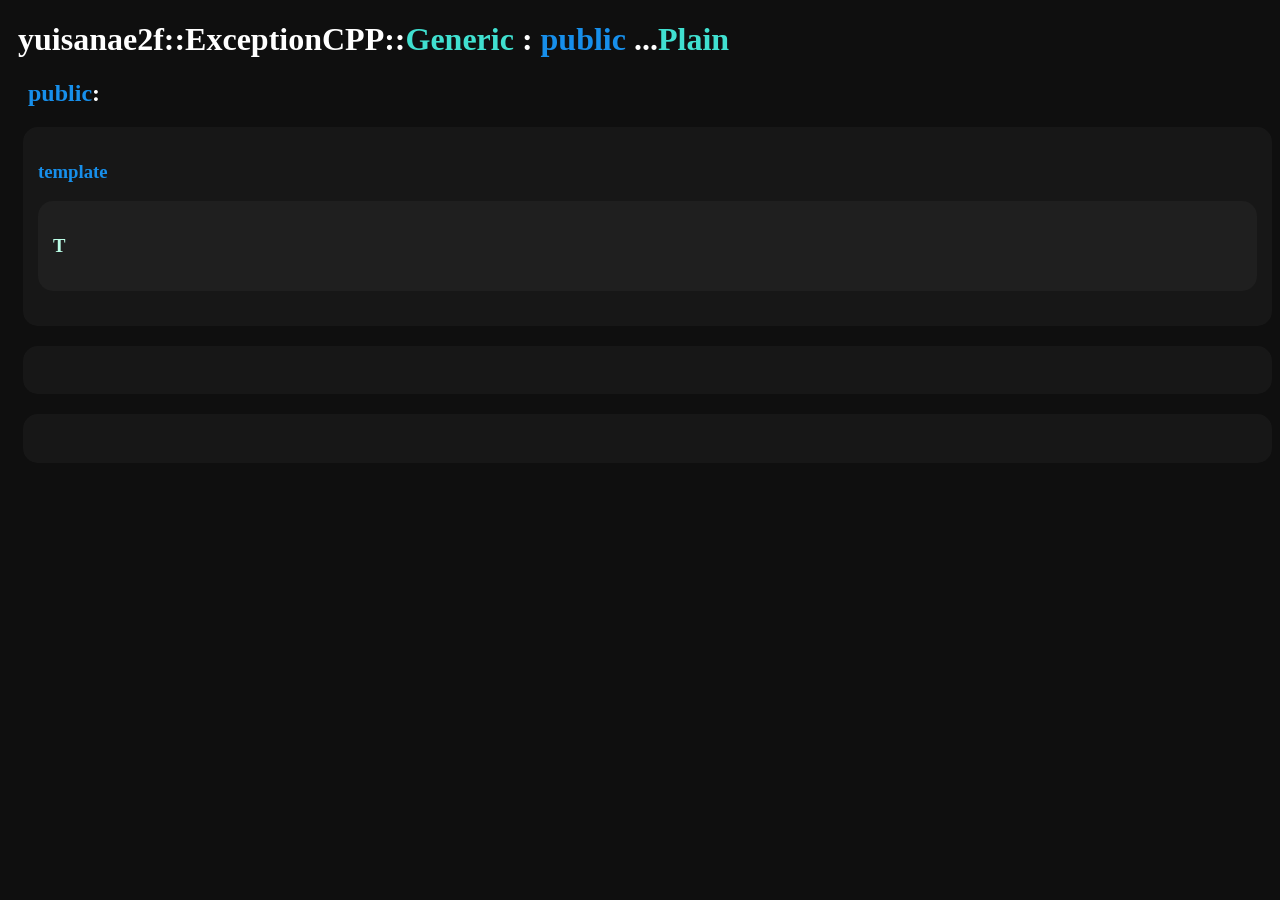
==== docs/Generic.html @ e6a26369 "/" ====
<!DOCTYPE html>
<html lang="en">
<head>
    <meta charset="UTF-8">
    <meta name="viewport" content="width=device-width, initial-scale=1.0">
    <title>Generic</title>
    <link rel="stylesheet" href="./global.css">
    <script src="./Generic.js"></script>
</head>
<body>
    <h1>
        <a href="https://yuisanae2f.github.io/YuiSanae2f/yuisanae2f.html#ExceptionCPP">yuisanae2f</a>::<a href="./index.html#Generic">ExceptionCPP</a>::<span class="class">Generic</span>
        <a href="https://yuisanae2f.github.io/YuiSanae2f/dictionary/class/extends">:</a>
        <a href="https://yuisanae2f.github.io/YuiSanae2f/dictionary/class/public.html" class="reservedKey">public</a>
        <a href="./Plain.html">...<span class="class">Plain</span></a>
    </h1>

    <h2><a href="https://yuisanae2f.github.io/YuiSanae2f/dictionary/class/public.html" class="reservedKey">public</a>:</h2>
    <div class="box indent">
        <h3 class="reservedKey">template</h3>
        <div class="box">
            <h3><a class="generic" href="https://yuisanae2f.github.io/YuiSanae2f/dictionary/generic.html?&_te=T">T</a></h3>
        </div>
    </div>

    <div class="box indent">
        <h3></h3>
    </div>

    <div class="box indent">
        <h3></h3>
    </div>
    
</body>
<script src="./Global.js"></script>
</html>
---- docs/global.css ----
html {
    background-color: rgb(15, 15, 15);
    color: #ffffff;
}

a:hover {
    text-decoration: underline;
}

a {
    text-decoration: none;
    color:#ffffff;
}

.mark {
    text-decoration: underline;
}

.comment{
    color:#668135;
}

.generic{
    color:#bcffe8;
}

.class{
    color:#40e0d0;
}

.function{
    color:#ffff00;
}

.reservedKey{
    color:#178feb;
}

.includeKey{
    color:#a9a9a9;
}

.str{
    color:#ffa500;
}

.logic{
    color:#ae09ae;
}

.arg{
    color:#a9a9a9;
}

.variable {
    color:rgb(137, 198, 255);
}

.indent {
    margin-left: 15px;
}

.box {
    padding: 15px;
    border-radius: 15px;
    margin-bottom: 20px;
    background-color: rgba(100, 100, 100, 0.1);
}

.consoleBox { background-color: rgba(23, 23, 23); }

h2 {
    margin-left: 10px;
    padding-left: 10px;
}

h1 {
    padding-left:10px;
}

.button:hover {
    text-decoration: underline;
}

.button {
    padding: 3px;
    margin: 5px;
    margin-top: 10px;
    text-align: center;
    border-radius: 13px;
    background-color: rgba(100, 100, 100, 0.2);
}
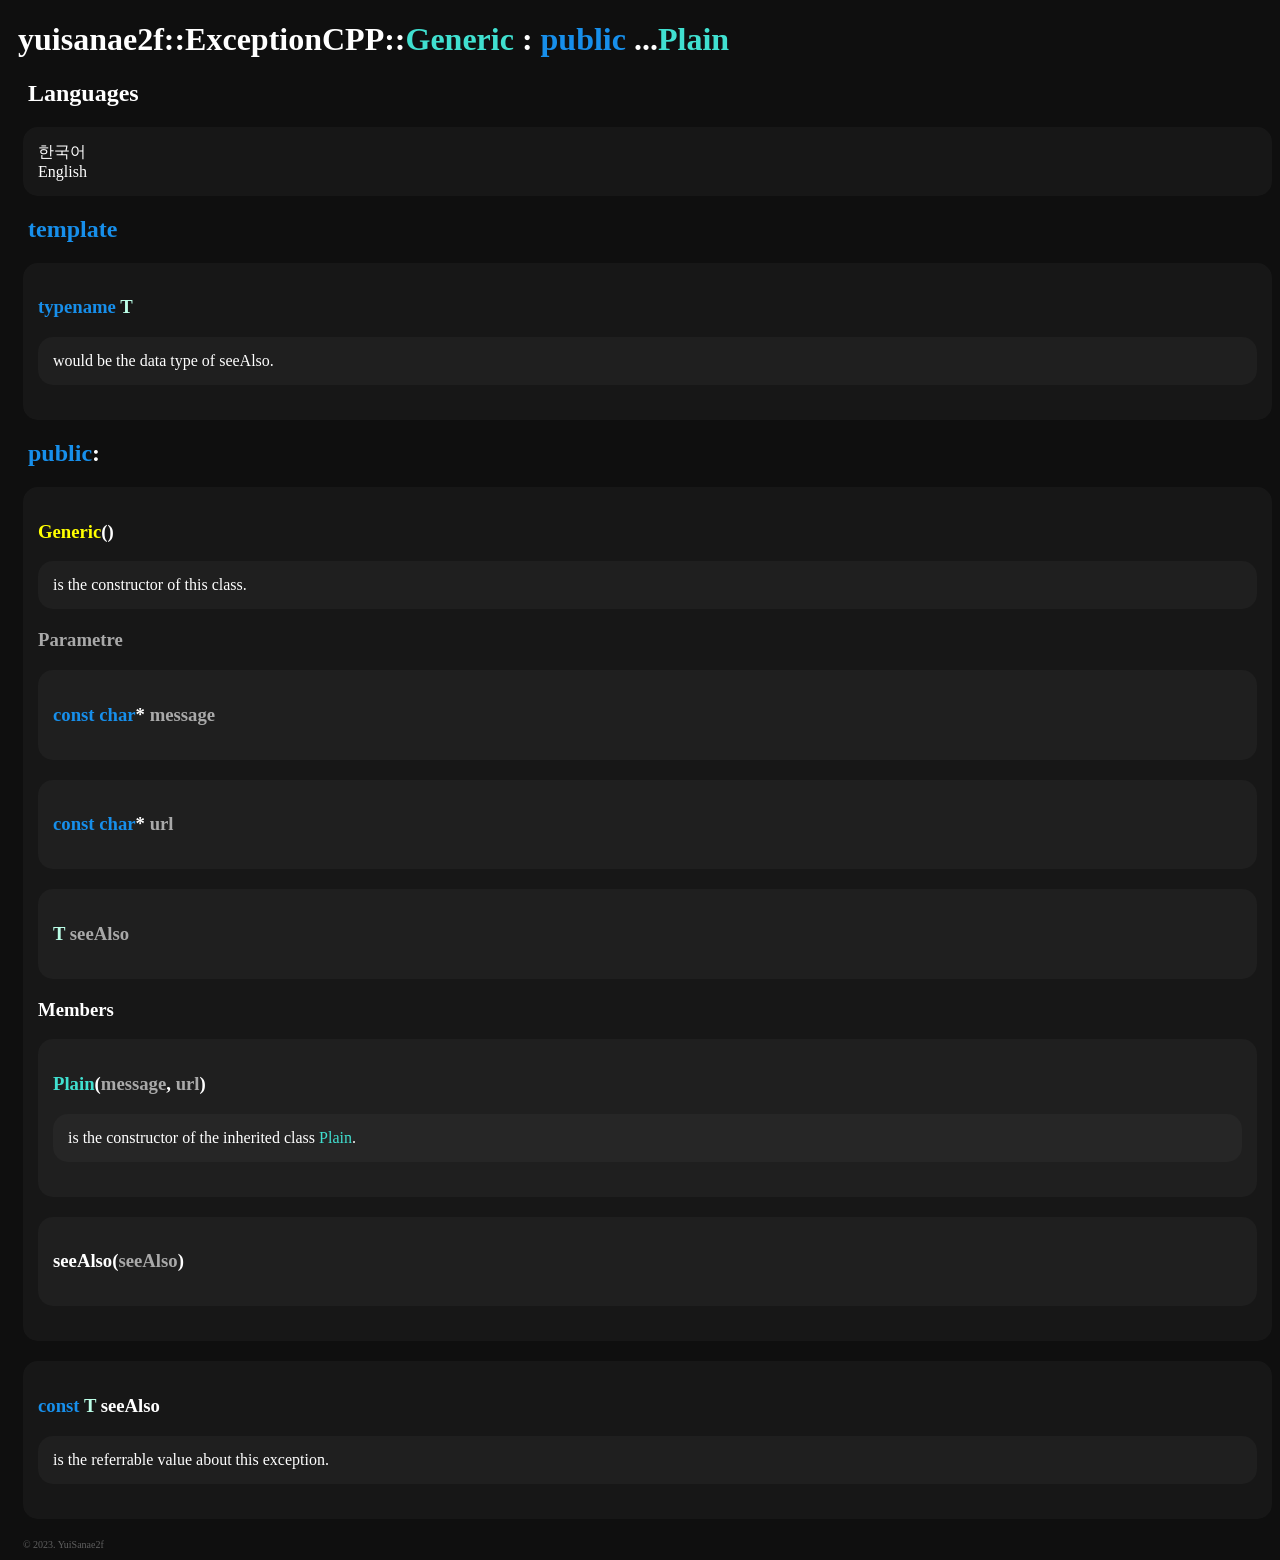
==== commit 93533ec1: "." ====
--- a/docs/Generic.html
+++ b/docs/Generic.html
@@ -9,28 +9,65 @@
 </head>
 <body>
     <h1>
-        <a href="https://yuisanae2f.github.io/YuiSanae2f/yuisanae2f.html#ExceptionCPP">yuisanae2f</a>::<a href="./index.html#Generic">ExceptionCPP</a>::<span class="class">Generic</span>
+        <a href="https://yuisanae2f.github.io/YuiSanae2f/yuisanae2f.html#ExceptionCPP">yuisanae2f</a>::<a href="./index.html#Generic">ExceptionCPP</a>::<a class="class" href="https://yuisanae2f.github.io/YuiSanae2f/dictionary/class">Generic</a>
         <a href="https://yuisanae2f.github.io/YuiSanae2f/dictionary/class/extends">:</a>
         <a href="https://yuisanae2f.github.io/YuiSanae2f/dictionary/class/public.html" class="reservedKey">public</a>
-        <a href="./Plain.html">...<span class="class">Plain</span></a>
+        <a href="./index.html#Plain">...</a><a href="./Plain.html" class="class">Plain</a>
     </h1>
+    <div id="_t"></div>
+
+    <h2 id="template"><a href="https://yuisanae2f.github.io/YuiSanae2f/dictionary/generic.html?_lang=cpp" class="reservedKey">template</a></h2>
+    <div class="box indent">
+        <h3 id="template.T">
+            <a href="https://yuisanae2f.github.io/YuiSanae2f/dictionary/dataType" class="reservedKey">typename</a>
+            <a class="generic" href="https://yuisanae2f.github.io/YuiSanae2f/dictionary/generic.html?&_te=T">T</a>
+        </h3>
+        <div class="box" id="template.T[0]"></div>
+    </div>
 
     <h2><a href="https://yuisanae2f.github.io/YuiSanae2f/dictionary/class/public.html" class="reservedKey">public</a>:</h2>
     <div class="box indent">
-        <h3 class="reservedKey">template</h3>
+        <h3 id="Generic()"><a href="./404.html?missing=dictionary/class/constructor" class="function">Generic</a><a href="#Generic()[arg]">()</a></h3>
+        <div class="box" id="Generic()[0]"></div>
+        <h3><a class="arg" href="https://yuisanae2f.github.io/YuiSanae2f/dictionary/function.html#()" id="Generic()[arg]"></a></h3>
         <div class="box">
-            <h3><a class="generic" href="https://yuisanae2f.github.io/YuiSanae2f/dictionary/generic.html?&_te=T">T</a></h3>
+            <h3 id="Generic()[arg].message">
+                <a href="https://yuisanae2f.github.io/YuiSanae2f/dictionary/pointer/array/string.html?c_str"><span class="reservedKey">const char</span>*</a>
+                <a href="https://yuisanae2f.github.io/YuiSanae2f/dictionary/function.html#()" class="arg">message</a>
+            </h3>
+        </div>
+
+        <div class="box">
+            <h3 id="Generic()[arg].url">
+                <a href="https://yuisanae2f.github.io/YuiSanae2f/dictionary/pointer/array/string.html?c_str"><span class="reservedKey">const char</span>*</a>
+                <a href="https://yuisanae2f.github.io/YuiSanae2f/dictionary/function.html#()" class="arg">url</a>
+            </h3>
+        </div>
+
+        <div class="box">
+            <h3 id="Generic()[arg].seeAlso">
+                <a href="#template.T" class="generic">T</a>
+                <a href="https://yuisanae2f.github.io/YuiSanae2f/dictionary/function.html#()" class="arg">seeAlso</a>
+            </h3>
+        </div>
+        <h3><a href="./404.html?missing=dictionary/class/constructor/members" id="Generic()[mem]"></a></h3>
+        <div class="box">
+            <h3><a href="./Plain.html" class="class">Plain</a>(<a href="#Generic()[arg].message" class="arg">message</a>, <a href="#Generic()[arg].url" class="arg">url</a>)</h3>
+            <div class="box" id="Generic()[mem].Plain[0]"></div>
+        </div>
+        <div class="box">
+            <h3><a href="#seeAlso">seeAlso</a>(<a href="#Generic()[arg].seeAlso" class="arg">seeAlso</a>)</h3>
         </div>
     </div>
-
     <div class="box indent">
-        <h3></h3>
+        <h3 id="seeAlso">
+            <a href="./404.html?missing=dictionary/variable/const" class="reservedKey">const</a>
+            <a href="#template.T" class="generic">T</a>
+            <a href="https://yuisanae2f.github.io/YuiSanae2f/dictionary/variable?_te=seeAlso">seeAlso</a>
+        </h3>
+        <div class="box" id="seeAlso[0]"></div>
     </div>
-
-    <div class="box indent">
-        <h3></h3>
-    </div>
-    
 </body>
 <script src="./Global.js"></script>
+<script>GlobalController.init();</script>
 </html>
